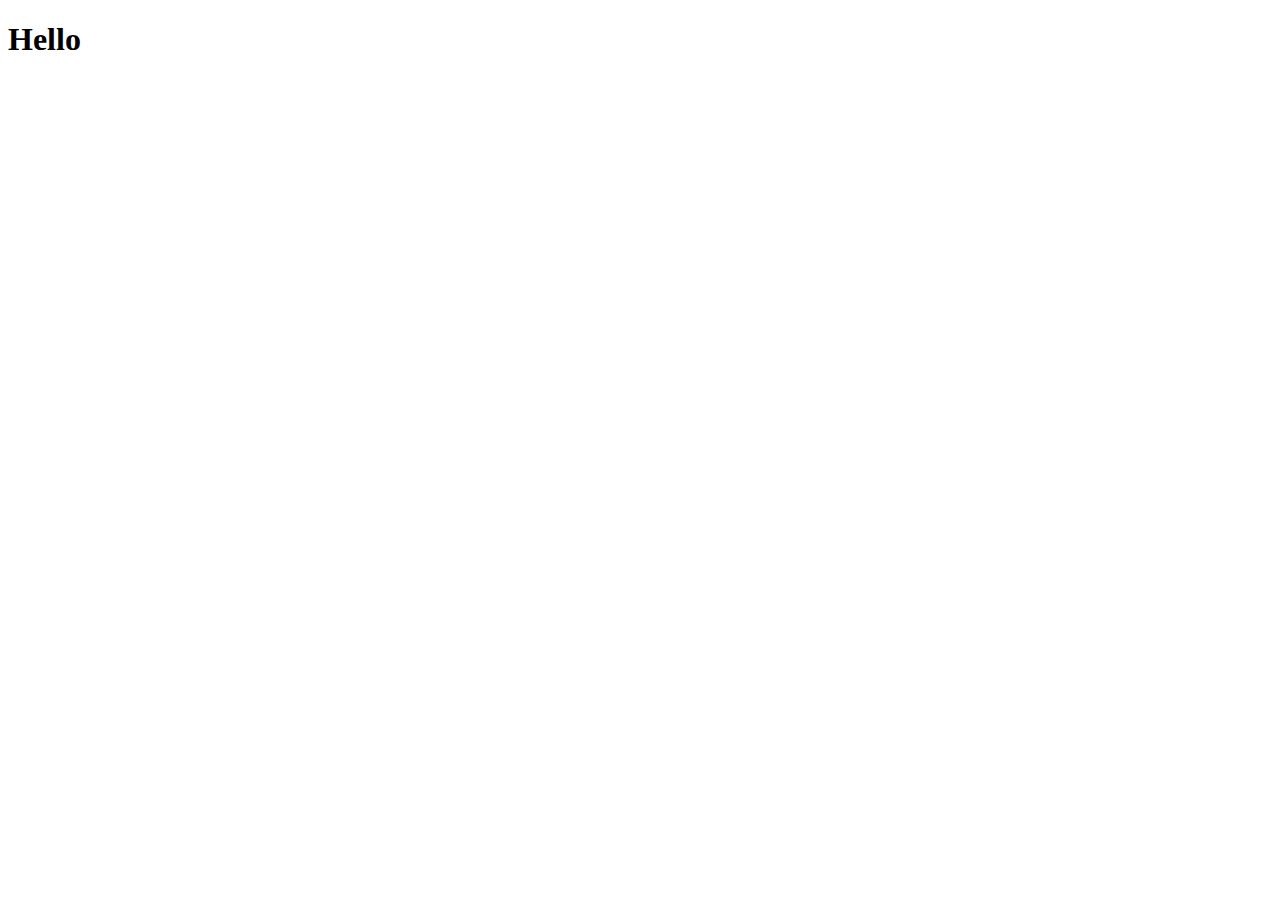
==== index.html @ 7051b88d "first commit" ====
<!DOCTYPE html>
<html lang="en">
<head>
    <meta charset="UTF-8">
    <meta name="viewport" content="width=device-width, initial-scale=1.0">
    <title>PortFolio</title>
</head>
<body>
    <h1>Hello</h1>
</body>
</html>
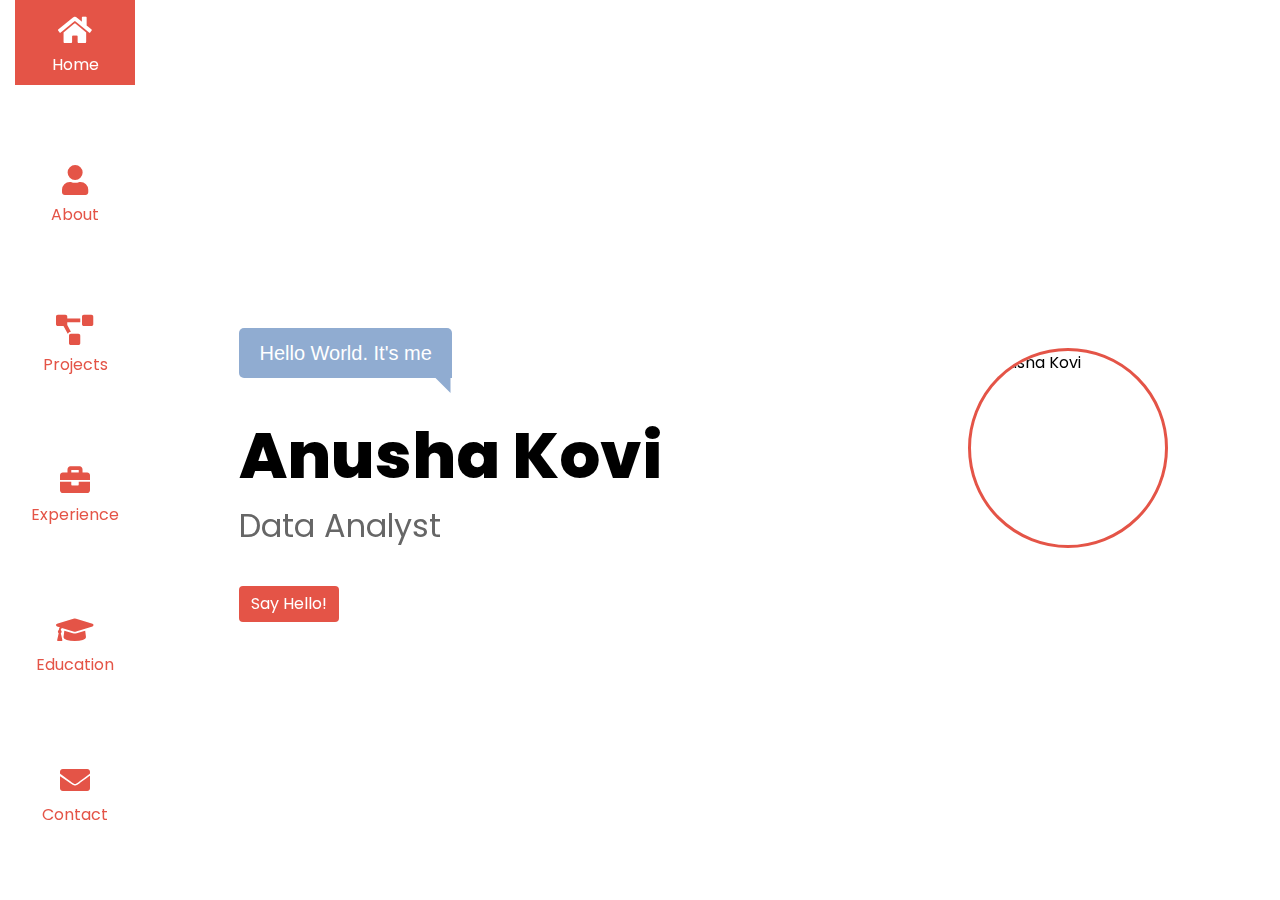
==== commit 3ec42d54: "Profile Picture" ====
--- a/index.html
+++ b/index.html
@@ -1,11 +1,87 @@
 <!DOCTYPE html>
 <html lang="en">
+
 <head>
     <meta charset="UTF-8">
     <meta name="viewport" content="width=device-width, initial-scale=1.0">
-    <title>PortFolio</title>
+    <title>Anusha Kovi's Portfolio</title>
+    <link rel="stylesheet" href="https://stackpath.bootstrapcdn.com/bootstrap/4.3.1/css/bootstrap.min.css">
+    <link href="https://use.fontawesome.com/releases/v5.8.1/css/all.css" rel="stylesheet">
+    <link rel="preconnect" href="https://fonts.googleapis.com">
+<link rel="preconnect" href="https://fonts.gstatic.com" crossorigin>
+<link href="https://fonts.googleapis.com/css2?family=Poppins:ital,wght@0,100;0,200;0,300;0,400;0,500;0,600;0,700;0,800;0,900;1,100;1,200;1,300;1,400;1,500;1,600;1,700;1,800;1,900&display=swap" rel="stylesheet">
+    <link href="./index.css" rel="stylesheet">
 </head>
+
 <body>
-    <h1>Hello</h1>
+    <div class="container-fluid h-100">
+        <div class="row h-100">
+            <!-- Sidebar -->
+            <nav class="col-md-1 d-none d-md-block sidebar">
+                <div class="sidebar-sticky h-100 d-flex flex-column">
+                    <ul class="nav flex-column h-100">
+                        <li class="nav-item">
+                            <a class="nav-link active" href="./index.html">
+                                <span class="icons"><i class="fas fa-home"></i></span>
+                                Home
+                            </a>
+                        </li>
+                        <li class="nav-item">
+                            <a class="nav-link" href="./about.html">
+                                <span class="icons"><i class="fas fa-user"></i></span>
+                                About
+                            </a>
+                        </li>
+                        <li class="nav-item">
+                            <a class="nav-link" href="./projects.html">
+                                <span class="icons"><i class="fas fa-project-diagram"></i></span>
+                                Projects
+                            </a>
+                        </li>
+                        <li class="nav-item">
+                            <a class="nav-link" href="#">
+                                <span class="icons"><i class="fas fa-briefcase"></i></span>
+                                Experience
+                            </a>
+                        </li>
+                        <li class="nav-item">
+                            <a class="nav-link" href="#">
+                                <span class="icons"><i class="fas fa-graduation-cap"></i></span>
+                                Education
+                            </a>
+                        </li>
+                        <li class="nav-item">
+                            <a class="nav-link" href="#">
+                                <span class="icons"><i class="fas fa-envelope"></i></span>
+                                Contact
+                            </a>
+                        </li>
+                    </ul>
+                </div>
+            </nav>
+            <main role="main" class="col-md-11 ml-sm-auto col-lg-11 px-4 ">
+                <div class="container">
+                    <div class="row">
+                        <div class="col-sm-1">
+
+                        </div>
+                        <div class="col-sm-7">
+                            <div class="chatbox">Hello World. It's me</div>
+                            <h1 class="name">Anusha Kovi</h1>
+                            <p>Data Analyst</p>
+                            <button class="btn btn-danger">Say Hello!</button>
+                        </div>
+                        <div class="col-sm-4">
+                            <img src="https://media.licdn.com/dms/image/D5603AQGToGGfuv3dgQ/profile-displayphoto-shrink_200_200/0/1695403263721?e=1715212800&v=beta&t=crWudqekdExgsahcU-TfdsrYj8L0aw24SlOMiqpr8Mg" alt="Anusha Kovi" class="profile-image">
+                        </div>
+                    </div>
+                </div>
+            </main>
+        </div>
+    </div>
+    <script src="https://code.jquery.com/jquery-3.3.1.slim.min.js"></script>
+    <script src="https://cdnjs.cloudflare.com/ajax/libs/popper.js/1.14.7/umd/popper.min.js"></script>
+    <script src="https://stackpath.bootstrapcdn.com/bootstrap/4.3.1/js/bootstrap.min.js"></script>
 </body>
+
 </html>--- a/index.css
+++ b/index.css
@@ -0,0 +1,152 @@
+body{
+    font-family: "Poppins", sans-serif;
+    background-color: white;
+    height: 100vh;
+    color: black;
+}
+.sidebar {
+    background-color: white;
+    height: 100vh;
+    position: fixed;
+}
+main {
+    display: flex;
+    justify-content: center;
+    align-items: center;
+  }
+.sidebar .nav-link {
+    color: #e45447;
+    display: flex;
+    flex-direction: column;
+    align-items: center;
+    justify-content: center;
+}
+.sidebar .nav-link:hover {
+    color: white;
+    background-color: #e45447;
+}
+
+.sidebar .nav-item {
+    flex-grow: 1;
+    text-align: center;
+}
+.icons{
+    width: 40px;
+    height: 40px;
+    font-size: 30px;
+    margin-bottom: 5px;
+}  
+  .container {
+    max-width: 1200px;
+    margin-top: 50px;
+  }
+  
+  h1 {
+    font-size: 4em;
+    color: #000;
+  }
+  
+  p {
+    font-size: 2em;
+    color: #666;
+  }
+  .btn-danger {
+    background-color: #e45447;
+    border: none;
+    margin-top: 20px;
+  }
+  .chatbox {
+    display: inline-block;
+    padding: 10px 20px;
+    background-color: #90acd1; /* Adjust to the blue color you want */
+    color: white;
+    height: 50px;
+    font-size: 20px;
+    border-radius: 5px 5px 0px 5px; /* Adjust if you want more or less curvature */
+    position: relative;
+    font-family: Arial, sans-serif;
+    margin-bottom: 40px;
+  }
+  
+  /* This creates the tail of the chatbox */
+  .chatbox::after {
+    content: '';
+    position: absolute;
+    bottom: 0;
+    left: 89%;
+    width: 0;
+    height: 0;
+    border: 15px solid transparent;
+    border-top-color: #90acd1;
+    border-bottom: 0;
+    border-right: 0;
+    transform: translate(50%, 100%);
+  }
+  
+  .name{
+    font-weight: 800;
+  }
+  h1{
+    font-weight: 800;
+  }
+  #skills {
+    text-align: center;
+    padding: 20px;
+    background-color: #f2f2f2;
+  }
+  
+  #skills h2 {
+    font-size: 2.5rem;
+    margin-bottom: 20px;
+  }
+  
+  .skill {
+    margin: 10px 0;
+  }
+  
+  .progress-container {
+    position: relative;
+  }
+  
+  progress {
+    width: 100%;
+    appearance: none;
+    height: 20px;
+  }
+  
+  progress::-webkit-progress-bar {
+    background-color: #eee;
+  }
+  
+  progress::-webkit-progress-value {
+    background-color: #007bff;
+  }
+  
+  .progress-value {
+    position: absolute;
+    display: block;
+    width: 100%;
+    color: black;
+    text-align: center;
+    line-height: 20px; /* Should match the height of the progress bar */
+    font-weight: bold;
+  }
+  .paragraph{
+    text-align: justify;
+    font-size: 20px;
+  }
+  .sidebar .nav-link.active {
+    color: white;
+    background-color: #e45447;
+}
+.profile-image {
+  width: 200px; /* or any size you prefer */
+  height: 200px; /* should be the same as width for a circle */
+  border-radius: 50%; /* this makes the image circular */
+  object-fit: cover; /* this will make sure to cover the area without stretching the image */
+  border: 3px solid #e45447; /* optional: adds a border color that matches the theme */
+  margin-top: 20px; /* adjust as needed */
+  display: block; /* to enable margin auto to work */
+  margin-left: auto; /* to align the image to center of its container */
+  margin-right: auto; /* to align the image to center of its container */
+}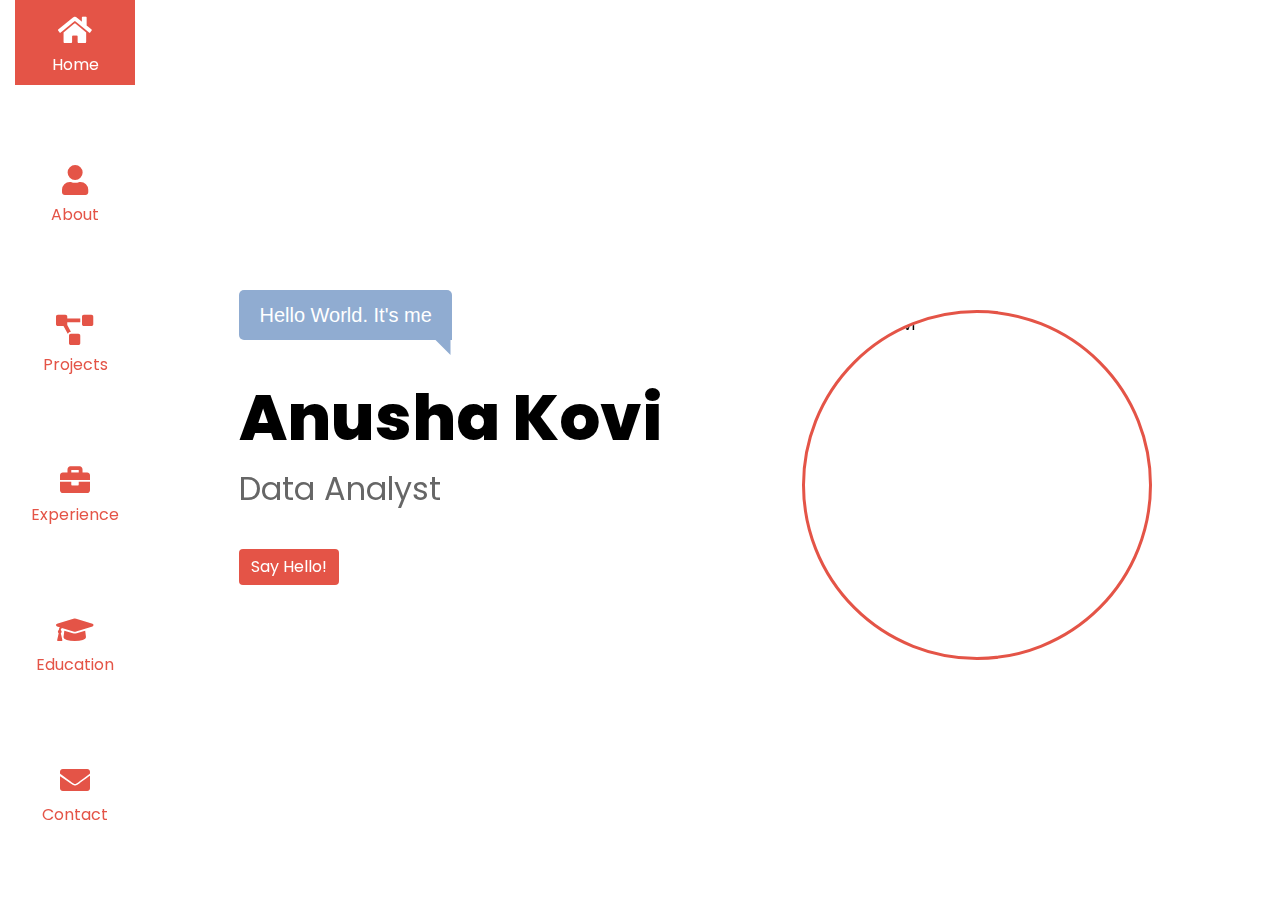
==== commit e9e2f184: "Profile Picture bugs" ====
--- a/index.html
+++ b/index.html
@@ -65,7 +65,7 @@
                         <div class="col-sm-1">
 
                         </div>
-                        <div class="col-sm-7">
+                        <div class="col-sm-6">
                             <div class="chatbox">Hello World. It's me</div>
                             <h1 class="name">Anusha Kovi</h1>
                             <p>Data Analyst</p>
--- a/index.css
+++ b/index.css
@@ -140,8 +140,8 @@
     background-color: #e45447;
 }
 .profile-image {
-  width: 200px; /* or any size you prefer */
-  height: 200px; /* should be the same as width for a circle */
+  width: 350px; /* or any size you prefer */
+  height: 350px; /* should be the same as width for a circle */
   border-radius: 50%; /* this makes the image circular */
   object-fit: cover; /* this will make sure to cover the area without stretching the image */
   border: 3px solid #e45447; /* optional: adds a border color that matches the theme */
